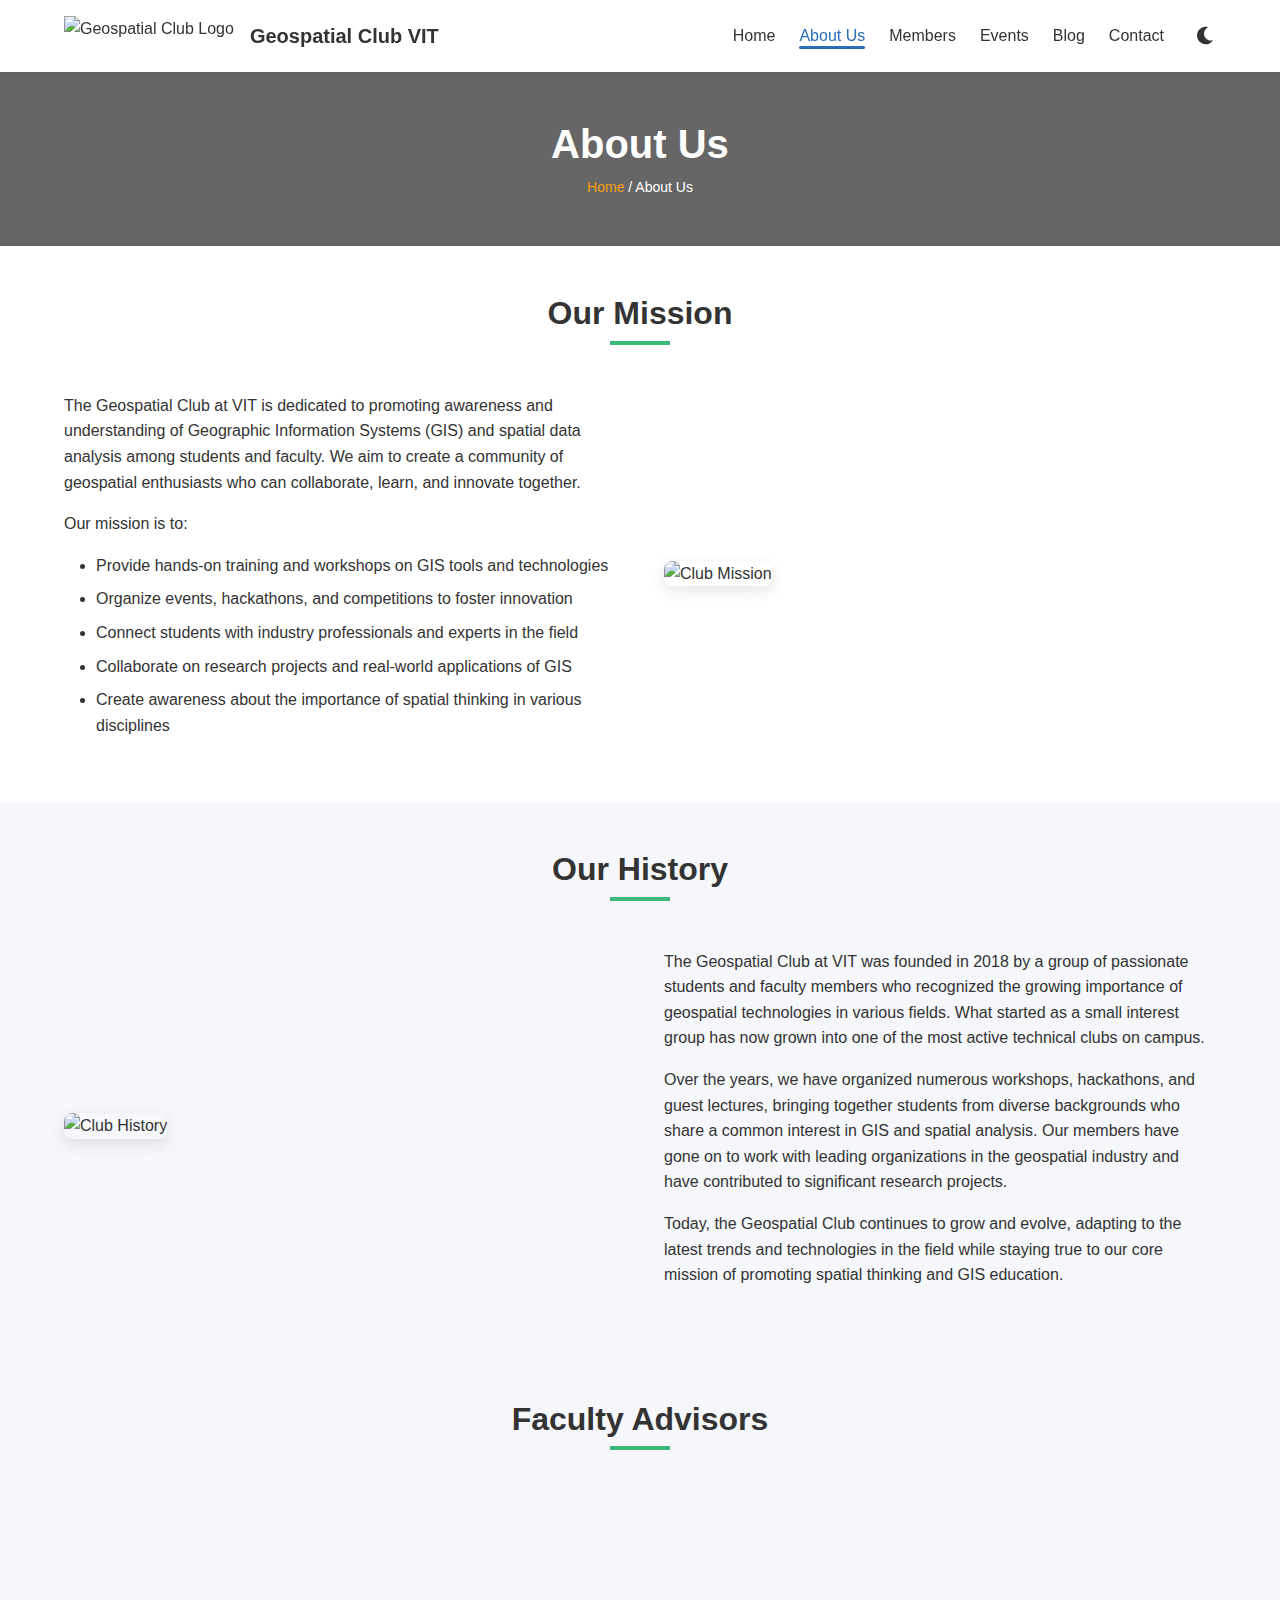
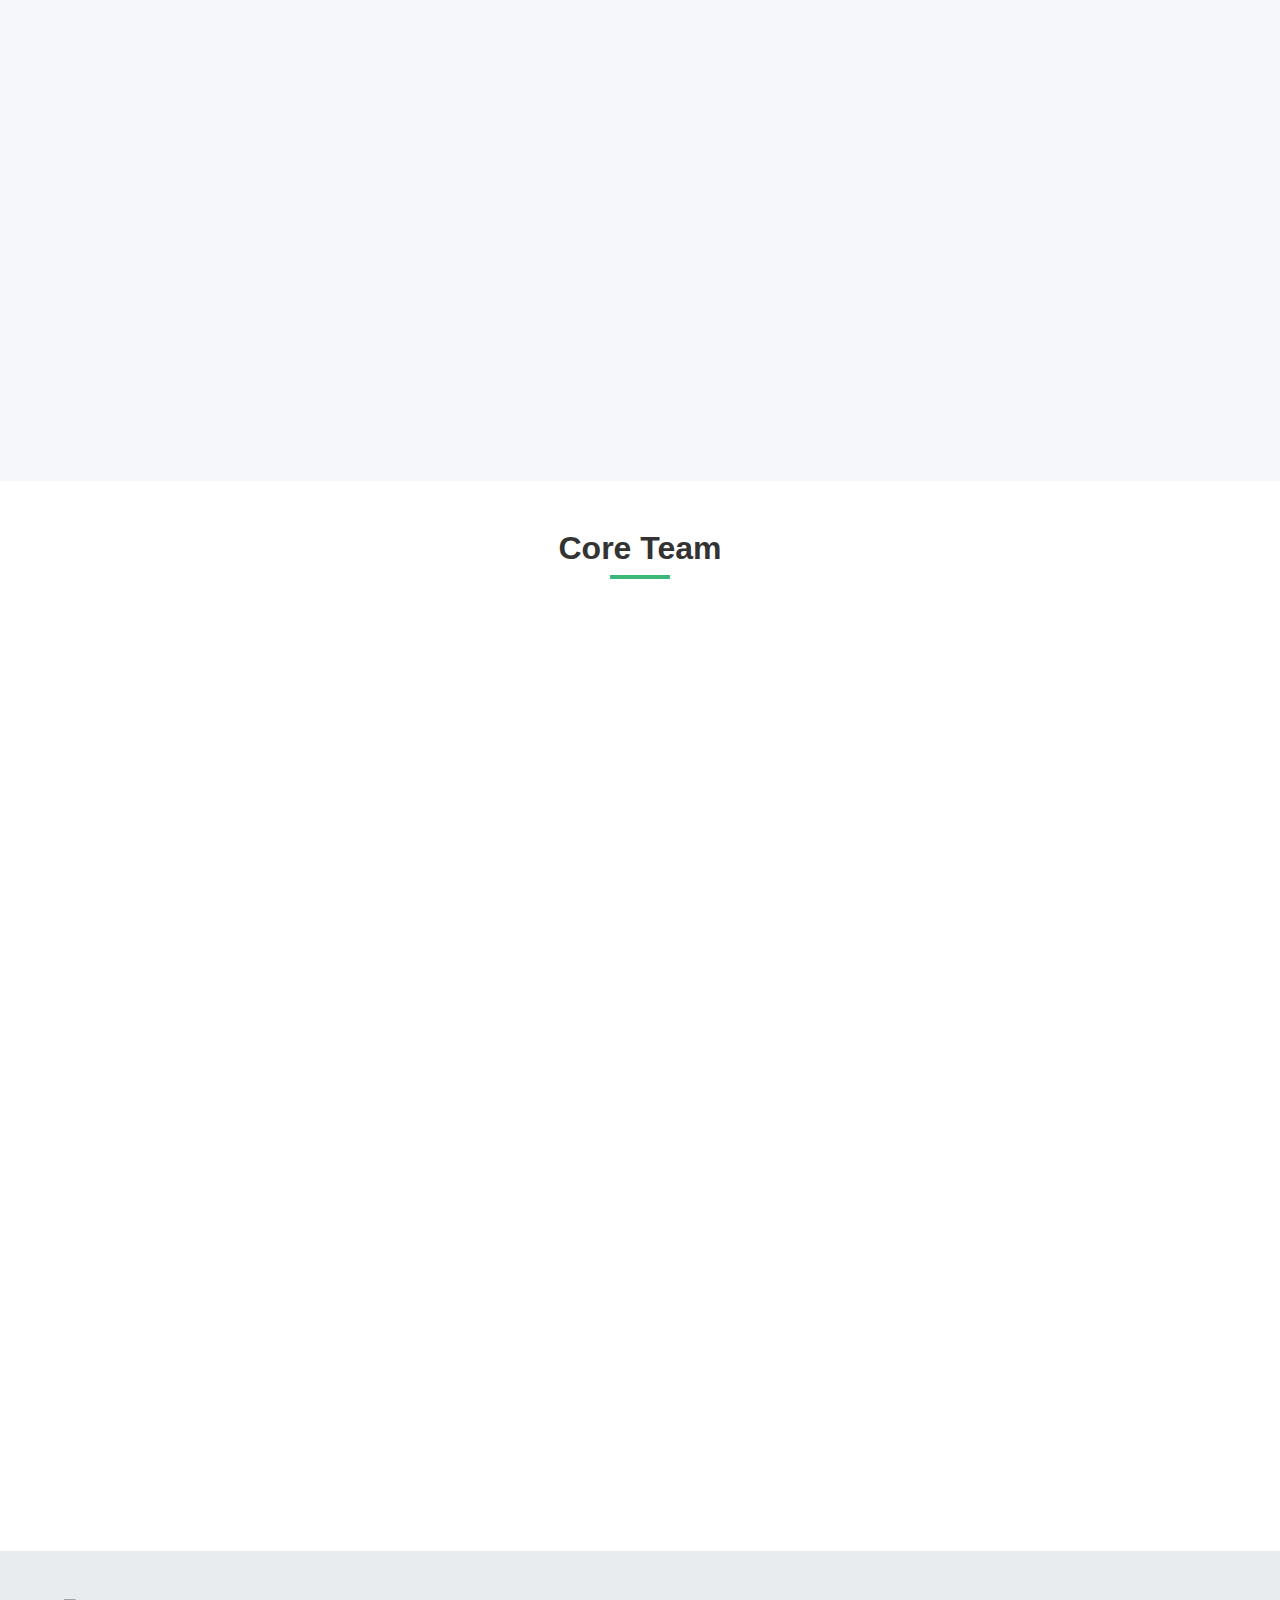
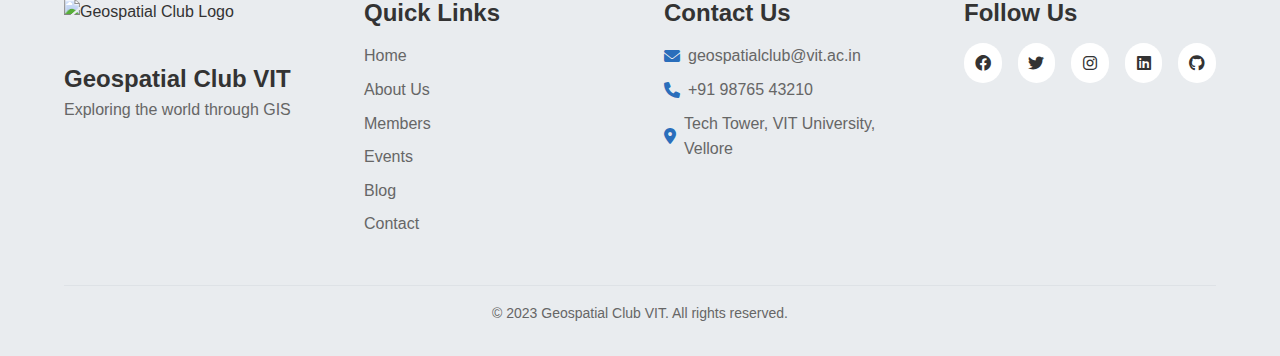
==== about.html @ 53054794 "initial commit" ====
<!DOCTYPE html>
<html lang="en">
<head>
    <meta charset="UTF-8">
    <meta name="viewport" content="width=device-width, initial-scale=1.0">
    <title>Geospatial Club VIT - About Us</title>
    <link rel="stylesheet" href="styles.css">
    <link rel="stylesheet" href="https://cdnjs.cloudflare.com/ajax/libs/font-awesome/6.0.0-beta3/css/all.min.css">
</head>
<body class="light-mode">
    <header>
        <div class="container">
            <div class="logo">
                <img src="images/logo.png" alt="Geospatial Club Logo">
                <h1>Geospatial Club VIT</h1>
            </div>
            <nav>
                <div class="menu-toggle">
                    <i class="fas fa-bars"></i>
                </div>
                <ul class="nav-menu">
                    <li><a href="index.html">Home</a></li>
                    <li><a href="about.html" class="active">About Us</a></li>
                    <li><a href="members.html">Members</a></li>
                    <li><a href="events.html">Events</a></li>
                    <li><a href="blog.html">Blog</a></li>
                    <li><a href="contact.html">Contact</a></li>
                </ul>
                <div class="theme-toggle">
                    <i class="fas fa-moon"></i>
                </div>
            </nav>
        </div>
    </header>

    <section class="page-banner">
        <div class="container">
            <h2>About Us</h2>
            <div class="breadcrumb">
                <a href="index.html">Home</a> / About Us
            </div>
        </div>
    </section>

    <section class="about-mission">
        <div class="container">
            <div class="section-header">
                <h2>Our Mission</h2>
                <div class="underline"></div>
            </div>
            <div class="mission-content">
                <div class="mission-text">
                    <p>The Geospatial Club at VIT is dedicated to promoting awareness and understanding of Geographic Information Systems (GIS) and spatial data analysis among students and faculty. We aim to create a community of geospatial enthusiasts who can collaborate, learn, and innovate together.</p>
                    <p>Our mission is to:</p>
                    <ul>
                        <li>Provide hands-on training and workshops on GIS tools and technologies</li>
                        <li>Organize events, hackathons, and competitions to foster innovation</li>
                        <li>Connect students with industry professionals and experts in the field</li>
                        <li>Collaborate on research projects and real-world applications of GIS</li>
                        <li>Create awareness about the importance of spatial thinking in various disciplines</li>
                    </ul>
                </div>
                <div class="mission-image">
                    <img src="images/mission.jpg" alt="Club Mission">
                </div>
            </div>
        </div>
    </section>

    <section class="about-history">
        <div class="container">
            <div class="section-header">
                <h2>Our History</h2>
                <div class="underline"></div>
            </div>
            <div class="history-content">
                <div class="history-image">
                    <img src="images/history.jpg" alt="Club History">
                </div>
                <div class="history-text">
                    <p>The Geospatial Club at VIT was founded in 2018 by a group of passionate students and faculty members who recognized the growing importance of geospatial technologies in various fields. What started as a small interest group has now grown into one of the most active technical clubs on campus.</p>
                    <p>Over the years, we have organized numerous workshops, hackathons, and guest lectures, bringing together students from diverse backgrounds who share a common interest in GIS and spatial analysis. Our members have gone on to work with leading organizations in the geospatial industry and have contributed to significant research projects.</p>
                    <p>Today, the Geospatial Club continues to grow and evolve, adapting to the latest trends and technologies in the field while staying true to our core mission of promoting spatial thinking and GIS education.</p>
                </div>
            </div>
        </div>
    </section>

    <section class="faculty-advisors">
        <div class="container">
            <div class="section-header">
                <h2>Faculty Advisors</h2>
                <div class="underline"></div>
            </div>
            <div class="advisors-container">
                <div class="advisor-card">
                    <div class="advisor-image">
                        <img src="images/advisor1.jpg" alt="Dr. Rajesh Kumar">
                    </div>
                    <div class="advisor-info">
                        <h3>Dr. Rajesh Kumar</h3>
                        <p class="advisor-role">Faculty Advisor</p>
                        <p class="advisor-dept">Professor, School of Civil Engineering</p>
                        <p>Dr. Kumar specializes in GIS applications in urban planning and has over 15 years of experience in the field. He has published numerous research papers and has been guiding the club since its inception.</p>
                        <div class="advisor-contact">
                            <a href="mailto:rajesh.kumar@vit.ac.in"><i class="fas fa-envelope"></i></a>
                            <a href="#"><i class="fab fa-linkedin"></i></a>
                        </div>
                    </div>
                </div>
                <div class="advisor-card">
                    <div class="advisor-image">
                        <img src="images/advisor2.jpg" alt="Dr. Priya Sharma">
                    </div>
                    <div class="advisor-info">
                        <h3>Dr. Priya Sharma</h3>
                        <p class="advisor-role">Co-Faculty Advisor</p>
                        <p class="advisor-dept">Associate Professor, School of Computer Science</p>
                        <p>Dr. Sharma's research focuses on spatial data mining and machine learning applications in GIS. She brings her expertise in data science to help students explore the intersection of AI and geospatial analysis.</p>
                        <div class="advisor-contact">
                            <a href="mailto:priya.sharma@vit.ac.in"><i class="fas fa-envelope"></i></a>
                            <a href="#"><i class="fab fa-linkedin"></i></a>
                        </div>
                    </div>
                </div>
            </div>
        </div>
    </section>

    <section class="core-team">
        <div class="container">
            <div class="section-header">
                <h2>Core Team</h2>
                <div class="underline"></div>
            </div>
            <div class="team-container">
                <div class="team-card">
                    <div class="team-image">
                        <img src="images/team1.jpg" alt="Aditya Patel">
                    </div>
                    <div class="team-info">
                        <h3>Aditya Patel</h3>
                        <p class="team-role">President</p>
                        <p>Final Year, B.Tech Civil Engineering</p>
                        <div class="team-social">
                            <a href="#"><i class="fab fa-linkedin"></i></a>
                            <a href="#"><i class="fab fa-github"></i></a>
                            <a href="#"><i class="fas fa-envelope"></i></a>
                        </div>
                    </div>
                </div>
                <div class="team-card">
                    <div class="team-image">
                        <img src="images/team2.jpg" alt="Sneha Reddy">
                    </div>
                    <div class="team-info">
                        <h3>Sneha Reddy</h3>
                        <p class="team-role">Vice President</p>
                        <p>Third Year, B.Tech Computer Science</p>
                        <div class="team-social">
                            <a href="#"><i class="fab fa-linkedin"></i></a>
                            <a href="#"><i class="fab fa-github"></i></a>
                            <a href="#"><i class="fas fa-envelope"></i></a>
                        </div>
                    </div>
                </div>
                <div class="team-card">
                    <div class="team-image">
                        <img src="images/team3.jpg" alt="Rahul Sharma">
                    </div>
                    <div class="team-info">
                        <h3>Rahul Sharma</h3>
                        <p class="team-role">Technical Head</p>
                        <p>Final Year, B.Tech Information Technology</p>
                        <div class="team-social">
                            <a href="#"><i class="fab fa-linkedin"></i></a>
                            <a href="#"><i class="fab fa-github"></i></a>
                            <a href="#"><i class="fas fa-envelope"></i></a>
                        </div>
                    </div>
                </div>
                <div class="team-card">
                    <div class="team-image">
                        <img src="images/team4.jpg" alt="Ananya Singh">
                    </div>
                    <div class="team-info">
                        <h3>Ananya Singh</h3>
                        <p class="team-role">Events Coordinator</p>
                        <p>Third Year, B.Tech Electronics</p>
                        <div class="team-social">
                            <a href="#"><i class="fab fa-linkedin"></i></a>
                            <a href="#"><i class="fab fa-github"></i></a>
                            <a href="#"><i class="fas fa-envelope"></i></a>
                        </div>
                    </div>
                </div>
                <div class="team-card">
                    <div class="team-image">
                        <img src="images/team5.jpg" alt="Vikram Joshi">
                    </div>
                    <div class="team-info">
                        <h3>Vikram Joshi</h3>
                        <p class="team-role">Content Lead</p>
                        <p>Second Year, B.Tech Civil Engineering</p>
                        <div class="team-social">
                            <a href="#"><i class="fab fa-linkedin"></i></a>
                            <a href="#"><i class="fab fa-github"></i></a>
                            <a href="#"><i class="fas fa-envelope"></i></a>
                        </div>
                    </div>
                </div>
                <div class="team-card">
                    <div class="team-image">
                        <img src="images/team6.jpg" alt="Meera Patel">
                    </div>
                    <div class="team-info">
                        <h3>Meera Patel</h3>
                        <p class="team-role">Outreach Coordinator</p>
                        <p>Third Year, B.Tech Environmental Engineering</p>
                        <div class="team-social">
                            <a href="#"><i class="fab fa-linkedin"></i></a>
                            <a href="#"><i class="fab fa-github"></i></a>
                            <a href="#"><i class="fas fa-envelope"></i></a>
                        </div>
                    </div>
                </div>
            </div>
        </div>
    </section>

    <footer>
        <div class="container">
            <div class="footer-content">
                <div class="footer-logo">
                    <img src="images/logo.png" alt="Geospatial Club Logo">
                    <h3>Geospatial Club VIT</h3>
                    <p>Exploring the world through GIS</p>
                </div>
                <div class="footer-links">
                    <h3>Quick Links</h3>
                    <ul>
                        <li><a href="index.html">Home</a></li>
                        <li><a href="about.html">About Us</a></li>
                        <li><a href="members.html">Members</a></li>
                        <li><a href="events.html">Events</a></li>
                        <li><a href="blog.html">Blog</a></li>
                        <li><a href="contact.html">Contact</a></li>
                    </ul>
                </div>
                <div class="footer-contact">
                    <h3>Contact Us</h3>
                    <p><i class="fas fa-envelope"></i> geospatialclub@vit.ac.in</p>
                    <p><i class="fas fa-phone"></i> +91 98765 43210</p>
                    <p><i class="fas fa-map-marker-alt"></i> Tech Tower, VIT University, Vellore</p>
                </div>
                <div class="footer-social">
                    <h3>Follow Us</h3>
                    <div class="social-icons">
                        <a href="#"><i class="fab fa-facebook"></i></a>
                        <a href="#"><i class="fab fa-twitter"></i></a>
                        <a href="#"><i class="fab fa-instagram"></i></a>
                        <a href="#"><i class="fab fa-linkedin"></i></a>
                        <a href="#"><i class="fab fa-github"></i></a>
                    </div>
                </div>
            </div>
            <div class="footer-bottom">
                <p>&copy; 2023 Geospatial Club VIT. All rights reserved.</p>
            </div>
        </div>
    </footer>

    <script src="script.js"></script>
</body>
</html>
---- styles.css ----
/* ===== GENERAL STYLES ===== */
:root {
    /* Light Mode Colors */
    --primary-color: #2a6ebb;
    --secondary-color: #3cb878;
    --accent-color: #f39c12;
    --text-color: #333333;
    --text-light: #666666;
    --bg-color: #ffffff;
    --bg-light: #f5f7fa;
    --bg-dark: #e9ecef;
    --border-color: #dee2e6;
    --shadow-color: rgba(0, 0, 0, 0.1);
    
    /* Font Sizes */
    --font-xs: 0.75rem;
    --font-sm: 0.875rem;
    --font-md: 1rem;
    --font-lg: 1.25rem;
    --font-xl: 1.5rem;
    --font-2xl: 2rem;
    --font-3xl: 2.5rem;
    
    /* Spacing */
    --space-xs: 0.25rem;
    --space-sm: 0.5rem;
    --space-md: 1rem;
    --space-lg: 1.5rem;
    --space-xl: 2rem;
    --space-2xl: 3rem;
    
    /* Border Radius */
    --radius-sm: 0.25rem;
    --radius-md: 0.5rem;
    --radius-lg: 1rem;
    --radius-full: 9999px;
    
    /* Transitions */
    --transition-fast: 0.2s ease;
    --transition-normal: 0.3s ease;
    --transition-slow: 0.5s ease;
}

.dark-mode {
    --primary-color: #4a8eda;
    --secondary-color: #4dd48a;
    --accent-color: #f7b731;
    --text-color: #e1e1e1;
    --text-light: #b0b0b0;
    --bg-color: #121212;
    --bg-light: #1e1e1e;
    --bg-dark: #2d2d2d;
    --border-color: #3d3d3d;
    --shadow-color: rgba(0, 0, 0, 0.3);
}

* {
    margin: 0;
    padding: 0;
    box-sizing: border-box;
}

html {
    scroll-behavior: smooth;
}

body {
    font-family: 'Segoe UI', Tahoma, Geneva, Verdana, sans-serif;
    font-size: var(--font-md);
    line-height: 1.6;
    color: var(--text-color);
    background-color: var(--bg-color);
    transition: background-color var(--transition-normal), color var(--transition-normal);
}

.container {
    width: 100%;
    max-width: 1200px;
    margin: 0 auto;
    padding: 0 var(--space-lg);
}

h1, h2, h3, h4, h5, h6 {
    font-weight: 700;
    line-height: 1.2;
    margin-bottom: var(--space-md);
}

h1 {
    font-size: var(--font-3xl);
}

h2 {
    font-size: var(--font-2xl);
}

h3 {
    font-size: var(--font-xl);
}

p {
    margin-bottom: var(--space-md);
}

a {
    color: var(--primary-color);
    text-decoration: none;
    transition: color var(--transition-fast);
}

a:hover {
    color: var(--secondary-color);
}

ul {
    list-style: none;
}

img {
    max-width: 100%;
    height: auto;
}

.section-header {
    text-align: center;
    margin-bottom: var(--space-2xl);
}

.section-header h2 {
    margin-bottom: var(--space-sm);
}

.underline {
    height: 4px;
    width: 60px;
    background-color: var(--secondary-color);
    margin: 0 auto;
}

.btn {
    display: inline-block;
    padding: var(--space-sm) var(--space-lg);
    background-color: var(--primary-color);
    color: white;
    border-radius: var(--radius-md);
    font-weight: 600;
    text-align: center;
    transition: background-color var(--transition-fast), transform var(--transition-fast);
    border: none;
    cursor: pointer;
}

.btn:hover {
    background-color: var(--secondary-color);
    color: white;
    transform: translateY(-2px);
}

.btn-small {
    padding: var(--space-xs) var(--space-md);
    font-size: var(--font-sm);
}

.btn-outline {
    background-color: transparent;
    border: 2px solid var(--primary-color);
    color: var(--primary-color);
    padding: calc(var(--space-xs) - 2px) calc(var(--space-md) - 2px);
    font-size: var(--font-sm);
}

.btn-outline:hover {
    background-color: var(--primary-color);
    color: white;
}

/* ===== HEADER ===== */
header {
    background-color: var(--bg-color);
    box-shadow: 0 2px 10px var(--shadow-color);
    position: sticky;
    top: 0;
    z-index: 100;
    transition: background-color var(--transition-normal);
}

header .container {
    display: flex;
    justify-content: space-between;
    align-items: center;
    padding: var(--space-md) var(--space-lg);
}

.logo {
    display: flex;
    align-items: center;
}

.logo img {
    height: 40px;
    margin-right: var(--space-md);
}

.logo h1 {
    font-size: var(--font-lg);
    margin-bottom: 0;
}

nav {
    display: flex;
    align-items: center;
}

.nav-menu {
    display: flex;
}

.nav-menu li {
    margin-left: var(--space-lg);
}

.nav-menu a {
    color: var(--text-color);
    font-weight: 500;
    position: relative;
}

.nav-menu a:hover {
    color: var(--primary-color);
}

.nav-menu a.active {
    color: var(--primary-color);
}

.nav-menu a.active::after {
    content: '';
    position: absolute;
    bottom: -5px;
    left: 0;
    width: 100%;
    height: 3px;
    background-color: var(--primary-color);
    border-radius: var(--radius-full);
}

.theme-toggle {
    margin-left: var(--space-xl);
    cursor: pointer;
    font-size: var(--font-lg);
    color: var(--text-color);
    transition: color var(--transition-fast);
}

.theme-toggle:hover {
    color: var(--primary-color);
}

.menu-toggle {
    display: none;
    font-size: var(--font-xl);
    cursor: pointer;
    color: var(--text-color);
}

/* ===== HERO SECTION ===== */
.hero {
    background-image: linear-gradient(rgba(0, 0, 0, 0.6), rgba(0, 0, 0, 0.6)), url('images/hero-bg.jpg');
    background-size: cover;
    background-position: center;
    color: white;
    padding: var(--space-2xl) 0;
    text-align: center;
}

.hero-content {
    max-width: 800px;
    margin: 0 auto;
    padding: var(--space-2xl) 0;
}

.hero h2 {
    font-size: var(--font-3xl);
    margin-bottom: var(--space-lg);
}

.hero p {
    font-size: var(--font-lg);
    margin-bottom: var(--space-xl);
}

/* ===== PAGE BANNER ===== */
.page-banner {
    background-image: linear-gradient(rgba(0, 0, 0, 0.6), rgba(0, 0, 0, 0.6)), url('images/banner-bg.jpg');
    background-size: cover;
    background-position: center;
    color: white;
    padding: var(--space-2xl) 0;
    text-align: center;
}

.page-banner h2 {
    font-size: var(--font-3xl);
    margin-bottom: var(--space-sm);
}

.breadcrumb {
    font-size: var(--font-sm);
}

.breadcrumb a {
    color: var(--accent-color);
}

/* ===== INTRO SECTION ===== */
.intro {
    padding: var(--space-2xl) 0;
    background-color: var(--bg-light);
}

.intro-content {
    display: flex;
    align-items: center;
    gap: var(--space-2xl);
}

.intro-text {
    flex: 1;
}

.intro-image {
    flex: 1;
}

.intro-image img {
    border-radius: var(--radius-md);
    box-shadow: 0 5px 15px var(--shadow-color);
}

/* ===== QUICK LINKS ===== */
.quick-links {
    padding: var(--space-2xl) 0;
}

.links-container {
    display: grid;
    grid-template-columns: repeat(auto-fit, minmax(250px, 1fr));
    gap: var(--space-lg);
}

.link-card {
    background-color: var(--bg-light);
    border-radius: var(--radius-md);
    padding: var(--space-lg);
    text-align: center;
    box-shadow: 0 5px 15px var(--shadow-color);
    transition: transform var(--transition-normal);
}

.link-card:hover {
    transform: translateY(-10px);
}

.link-card i {
    font-size: 2.5rem;
    color: var(--primary-color);
    margin-bottom: var(--space-md);
}

.link-card h3 {
    margin-bottom: var(--space-sm);
}

.link-card p {
    margin-bottom: var(--space-lg);
    color: var(--text-light);
}

/* ===== CAMPUS MAP ===== */
.campus-map {
    padding: var(--space-2xl) 0;
    background-color: var(--bg-light);
}

#map {
    height: 400px;
    border-radius: var(--radius-md);
    box-shadow: 0 5px 15px var(--shadow-color);
}

/* ===== UPCOMING EVENTS ===== */
.upcoming-events {
    padding: var(--space-2xl) 0;
}

.events-preview {
    display: flex;
    flex-direction: column;
    gap: var(--space-lg);
}

.event-card {
    display: flex;
    background-color: var(--bg-light);
    border-radius: var(--radius-md);
    overflow: hidden;
    box-shadow: 0 5px 15px var(--shadow-color);
}

.event-date {
    display: flex;
    flex-direction: column;
    justify-content: center;
    align-items: center;
    background-color: var(--primary-color);
    color: white;
    padding: var(--space-md);
    min-width: 100px;
    text-align: center;
}

.event-date .day {
    font-size: var(--font-2xl);
    font-weight: 700;
    line-height: 1;
}

.event-date .month {
    font-size: var(--font-md);
    text-transform: uppercase;
}

.event-details {
    padding: var(--space-lg);
    flex: 1;
}

.event-details h3 {
    margin-bottom: var(--space-sm);
}

.event-location, .event-time {
    color: var(--text-light);
    margin-bottom: var(--space-sm);
    display: flex;
    align-items: center;
}

.event-location i, .event-time i {
    margin-right: var(--space-sm);
    color: var(--primary-color);
}

.event-actions {
    display: flex;
    gap: var(--space-md);
    margin-top: var(--space-md);
}

.view-all {
    text-align: center;
    margin-top: var(--space-xl);
}

/* ===== LATEST BLOGS ===== */
.latest-blogs {
    padding: var(--space-2xl) 0;
    background-color: var(--bg-light);
}

.blog-preview {
    display: grid;
    grid-template-columns: repeat(auto-fit, minmax(300px, 1fr));
    gap: var(--space-lg);
}

.blog-card {
    background-color: var(--bg-color);
    border-radius: var(--radius-md);
    overflow: hidden;
    box-shadow: 0 5px 15px var(--shadow-color);
    transition: transform var(--transition-normal);
}

.blog-card:hover {
    transform: translateY(-10px);
}

.blog-image {
    height: 200px;
    overflow: hidden;
}

.blog-image img {
    width: 100%;
    height: 100%;
    object-fit: cover;
    transition: transform var(--transition-normal);
}

.blog-card:hover .blog-image img {
    transform: scale(1.1);
}

.blog-content {
    padding: var(--space-lg);
}

.blog-meta {
    color: var(--text-light);
    font-size: var(--font-sm);
    margin-bottom: var(--space-sm);
}

.blog-excerpt {
    margin-bottom: var(--space-lg);
    color: var(--text-light);
}

/* ===== ABOUT MISSION & HISTORY ===== */
.about-mission, .about-history {
    padding: var(--space-2xl) 0;
}

.about-history {
    background-color: var(--bg-light);
}

.mission-content, .history-content {
    display: flex;
    align-items: center;
    gap: var(--space-2xl);
}

.mission-text, .history-text {
    flex: 1;
}

.mission-image, .history-image {
    flex: 1;
}

.mission-image img, .history-image img {
    border-radius: var(--radius-md);
    box-shadow: 0 5px 15px var(--shadow-color);
}

.mission-text ul {
    list-style: disc;
    padding-left: var(--space-xl);
    margin-bottom: var(--space-md);
}

.mission-text li {
    margin-bottom: var(--space-sm);
}

/* ===== FACULTY ADVISORS ===== */
.faculty-advisors {
    padding: var(--space-2xl) 0;
    background-color: var(--bg-light);
}

.advisors-container {
    display: grid;
    grid-template-columns: repeat(auto-fit, minmax(300px, 1fr));
    gap: var(--space-xl);
}

.advisor-card {
    background-color: var(--bg-color);
    border-radius: var(--radius-md);
    overflow: hidden;
    box-shadow: 0 5px 15px var(--shadow-color);
}

.advisor-image {
    height: 250px;
    overflow: hidden;
}

.advisor-image img {
    width: 100%;
    height: 100%;
    object-fit: cover;
}

.advisor-info {
    padding: var(--space-lg);
}

.advisor-role, .advisor-dept {
    color: var(--text-light);
    margin-bottom: var(--space-sm);
}

.advisor-role {
    color: var(--primary-color);
    font-weight: 600;
}

.advisor-contact {
    display: flex;
    gap: var(--space-md);
    margin-top: var(--space-md);
}

.advisor-contact a {
    color: var(--text-light);
    font-size: var(--font-lg);
}

.advisor-contact a:hover {
    color: var(--primary-color);
}

/* ===== CORE TEAM ===== */
.core-team {
    padding: var(--space-2xl) 0;
}

.team-container {
    display: grid;
    grid-template-columns: repeat(auto-fit, minmax(250px, 1fr));
    gap: var(--space-lg);
}

.team-card {
    background-color: var(--bg-light);
    border-radius: var(--radius-md);
    overflow: hidden;
    box-shadow: 0 5px 15px var(--shadow-color);
    transition: transform var(--transition-normal);
}

.team-card:hover {
    transform: translateY(-10px);
}

.team-image {
    height: 200px;
    overflow: hidden;
}

.team-image img {
    width: 100%;
    height: 100%;
    object-fit: cover;
}

.team-info {
    padding: var(--space-lg);
    text-align: center;
}

.team-role {
    color: var(--primary-color);
    font-weight: 600;
    margin-bottom: var(--space-sm);
}

.team-social {
    display: flex;
    justify-content: center;
    gap: var(--space-md);
    margin-top: var(--space-md);
}

.team-social a {
    color: var(--text-light);
    font-size: var(--font-lg);
}

.team-social a:hover {
    color: var(--primary-color);
}

/* ===== MEMBERS SECTION ===== */
.members-section {
    padding: var(--space-2xl) 0;
}

.members-filter {
    display: flex;
    justify-content: space-between;
    align-items: center;
    margin-bottom: var(--space-xl);
    flex-wrap: wrap;
    gap: var(--space-md);
}

.search-box {
    position: relative;
    flex: 1;
    max-width: 400px;
}

.search-box input {
    width: 100%;
    padding: var(--space-sm) var(--space-lg);
    padding-right: 40px;
    border: 1px solid var(--border-color);
    border-radius: var(--radius-full);
    font-size: var(--font-md);
    background-color: var(--bg-color);
    color: var(--text-color);
}

.search-box i {
    position: absolute;
    right: var(--space-lg);
    top: 50%;
    transform: translateY(-50%);
    color: var(--text-light);
}

.filter-options {
    display: flex;
    align-items: center;
    gap: var(--space-md);
}

.filter-options label {
    font-weight: 500;
}

.filter-options select {
    padding: var(--space-sm) var(--space-md);
    border: 1px solid var(--border-color);
    border-radius: var(--radius-md);
    background-color: var(--bg-color);
    color: var(--text-color);
}

.members-container {
    display: grid;
    grid-template-columns: repeat(auto-fill, minmax(280px, 1fr));
    gap: var(--space-lg);
}

.member-card {
    background-color: var(--bg-light);
    border-radius: var(--radius-md);
    overflow: hidden;
    box-shadow: 0 5px 15px var(--shadow-color);
    transition: transform var(--transition-normal);
}

.member-card:hover {
    transform: translateY(-10px);
}

.member-image {
    height: 200px;
    overflow: hidden;
}

.member-image img {
    width: 100%;
    height: 100%;
    object-fit: cover;
}

.member-info {
    padding: var(--space-lg);
}

.member-role {
    color: var(--primary-color);
    font-weight: 600;
    margin-bottom: var(--space-xs);
}

.member-dept {
    color: var(--text-light);
    font-size: var(--font-sm);
    margin-bottom: var(--space-sm);
}

.member-interests {
    font-size: var(--font-sm);
    margin-bottom: var(--space-md);
}

.member-social {
    display: flex;
    gap: var(--space-md);
}

.member-social a {
    color: var(--text-light);
    font-size: var(--font-lg);
}

.member-social a:hover {
    color: var(--primary-color);
}

.no-results {
    text-align: center;
    padding: var(--space-2xl);
    color: var(--text-light);
}

/* ===== EVENTS TABS ===== */
.events-tabs {
    padding: var(--space-2xl) 0;
}

.tabs {
    display: flex;
    justify-content: center;
    margin-bottom: var(--space-xl);
    border-bottom: 1px solid var(--border-color);
}

.tab-btn {
    padding: var(--space-md) var(--space-xl);
    background: none;
    border: none;
    font-size: var(--font-md);
    font-weight: 600;
    color: var(--text-light);
    cursor: pointer;
    position: relative;
    transition: color var(--transition-fast);
}

.tab-btn:hover {
    color: var(--primary-color);
}

.tab-btn.active {
    color: var(--primary-color);
}

.tab-btn.active::after {
    content: '';
    position: absolute;
    bottom: -1px;
    left: 0;
    width: 100%;
    height: 3px;
    background-color: var(--primary-color);
}

.tab-content {
    display: none;
}

.tab-content.active {
    display: block;
}

.events-list {
    display: flex;
    flex-direction: column;
    gap: var(--space-lg);
}

.event-item {
    display: flex;
    background-color: var(--bg-color);
    border-radius: var(--radius-md);
    overflow: hidden;
    box-shadow: 0 5px 15px var(--shadow-color);
}

.event-meta {
    display: flex;
    flex-wrap: wrap;
    gap: var(--space-lg);
    margin-bottom: var(--space-md);
}

.event-description {
    color: var(--text-light);
    margin-bottom: var(--space-md);
}

/* ===== PAST EVENTS GALLERY ===== */
.past-events-gallery {
    margin-top: var(--space-xl);
}

.gallery-filters {
    display: flex;
    justify-content: center;
    flex-wrap: wrap;
    gap: var(--space-md);
    margin-bottom: var(--space-xl);
}

.filter-btn {
    padding: var(--space-xs) var(--space-md);
    background-color: var(--bg-color);
    border: 1px solid var(--border-color);
    border-radius: var(--radius-full);
    font-size: var(--font-sm);
    color: var(--text-color);
    cursor: pointer;
    transition: all var(--transition-fast);
}

.filter-btn:hover, .filter-btn.active {
    background-color: var(--primary-color);
    color: white;
    border-color: var(--primary-color);
}

.gallery-grid {
    display: grid;
    grid-template-columns: repeat(auto-fill, minmax(250px, 1fr));
    gap: var(--space-md);
}

.gallery-item {
    position: relative;
    border-radius: var(--radius-md);
    overflow: hidden;
    height: 200px;
    box-shadow: 0 5px 15px var(--shadow-color);
}

.gallery-item img {
    width: 100%;
    height: 100%;
    object-fit: cover;
    transition: transform var(--transition-normal);
}

.gallery-item:hover img {
    transform: scale(1.1);
}

.gallery-overlay {
    position: absolute;
    top: 0;
    left: 0;
    width: 100%;
    height: 100%;
    background-color: rgba(0, 0, 0, 0.7);
    display: flex;
    flex-direction: column;
    justify-content: center;
    align-items: center;
    padding: var(--space-md);
    opacity: 0;
    transition: opacity var(--transition-normal);
    color: white;
    text-align: center;
}

.gallery-item:hover .gallery-overlay {
    opacity: 1;
}

.gallery-overlay h3 {
    margin-bottom: var(--space-xs);
}

.gallery-overlay p {
    margin-bottom: var(--space-md);
    font-size: var(--font-sm);
}

/* ===== EVENT MODAL ===== */
.event-modal {
    display: none;
    position: fixed;
    top: 0;
    left: 0;
    width: 100%;
    height: 100%;
    background-color: rgba(0, 0, 0, 0.8);
    z-index: 1000;
    overflow-y: auto;
}

.modal-content {
    background-color: var(--bg-color);
    margin: 5% auto;
    width: 90%;
    max-width: 1000px;
    border-radius: var(--radius-md);
    overflow: hidden;
    position: relative;
}

.close-modal {
    position: absolute;
    top: var(--space-md);
    right: var(--space-md);
    font-size: var(--font-2xl);
    color: var(--text-light);
    cursor: pointer;
    z-index: 10;
}

.modal-body {
    display: flex;
    flex-direction: column;
}

.modal-image {
    height: 300px;
    overflow: hidden;
}

.modal-image img {
    width: 100%;
    height: 100%;
    object-fit: cover;
}

.modal-details {
    padding: var(--space-xl);
}

.modal-date, .modal-location {
    color: var(--text-light);
    margin-bottom: var(--space-md);
    display: flex;
    align-items: center;
}

.modal-date i, .modal-location i {
    margin-right: var(--space-sm);
    color: var(--primary-color);
}

.modal-description {
    margin-bottom: var(--space-xl);
}

.modal-gallery {
    display: grid;
    grid-template-columns: repeat(auto-fill, minmax(150px, 1fr));
    gap: var(--space-md);
}

.modal-gallery img {
    width: 100%;
    height: 100px;
    object-fit: cover;
    border-radius: var(--radius-sm);
    cursor: pointer;
    transition: transform var(--transition-fast);
}

.modal-gallery img:hover {
    transform: scale(1.05);
}

/* ===== BLOG PAGE ===== */
.blog-section {
    padding: var(--space-2xl) 0;
}

.blog-filters {
    display: flex;
    justify-content: space-between;
    align-items: center;
    margin-bottom: var(--space-xl);
    flex-wrap: wrap;
    gap: var(--space-md);
}

.blog-search {
    position: relative;
    flex: 1;
    max-width: 400px;
}

.blog-search input {
    width: 100%;
    padding: var(--space-sm) var(--space-lg);
    padding-right: 40px;
    border: 1px solid var(--border-color);
    border-radius: var(--radius-full);
    font-size: var(--font-md);
    background-color: var(--bg-color);
    color: var(--text-color);
}

.blog-search i {
    position: absolute;
    right: var(--space-lg);
    top: 50%;
    transform: translateY(-50%);
    color: var(--text-light);
}

.blog-filter-options {
    display: flex;
    align-items: center;
    gap: var(--space-md);
}

.blog-filter-options label {
    font-weight: 500;
}

.blog-filter-options select {
    padding: var(--space-sm) var(--space-md);
    border: 1px solid var(--border-color);
    border-radius: var(--radius-md);
    background-color: var(--bg-color);
    color: var(--text-color);
}

.blog-grid {
    display: grid;
    grid-template-columns: repeat(auto-fill, minmax(300px, 1fr));
    gap: var(--space-lg);
}

.blog-pagination {
    display: flex;
    justify-content: center;
    margin-top: var(--space-2xl);
}

.pagination-btn {
    width: 40px;
    height: 40px;
    display: flex;
    justify-content: center;
    align-items: center;
    background-color: var(--bg-light);
    border: 1px solid var(--border-color);
    border-radius: var(--radius-md);
    margin: 0 var(--space-xs);
    color: var(--text-color);
    font-weight: 500;
    transition: all var(--transition-fast);
}

.pagination-btn:hover, .pagination-btn.active {
    background-color: var(--primary-color);
    color: white;
    border-color: var(--primary-color);
}

.pagination-btn.prev, .pagination-btn.next {
    width: auto;
    padding: 0 var(--space-md);
}

/* ===== CONTACT PAGE ===== */
.contact-section {
    padding: var(--space-2xl) 0;
}

.contact-container {
    display: grid;
    grid-template-columns: repeat(auto-fit, minmax(300px, 1fr));
    gap: var(--space-2xl);
}

.contact-info {
    display: flex;
    flex-direction: column;
    gap: var(--space-lg);
}

.contact-item {
    display: flex;
    align-items: flex-start;
    gap: var(--space-md);
}

.contact-icon {
    width: 40px;
    height: 40px;
    background-color: var(--primary-color);
    color: white;
    border-radius: var(--radius-full);
    display: flex;
    justify-content: center;
    align-items: center;
    font-size: var(--font-lg);
}

.contact-text h3 {
    margin-bottom: var(--space-xs);
}

.contact-text p {
    color: var(--text-light);
}

.contact-form {
    background-color: var(--bg-light);
    padding: var(--space-xl);
    border-radius: var(--radius-md);
    box-shadow: 0 5px 15px var(--shadow-color);
}

.form-group {
    margin-bottom: var(--space-md);
}

.form-group label {
    display: block;
    margin-bottom: var(--space-xs);
    font-weight: 500;
}

.form-control {
    width: 100%;
    padding: var(--space-md);
    border: 1px solid var(--border-color);
    border-radius: var(--radius-md);
    background-color: var(--bg-color);
    color: var(--text-color);
    font-size: var(--font-md);
}

textarea.form-control {
    min-height: 150px;
    resize: vertical;
}

.form-submit {
    text-align: right;
}

/* ===== FOOTER ===== */
footer {
    background-color: var(--bg-dark);
    padding-top: var(--space-2xl);
    color: var(--text-color);
}

.footer-content {
    display: grid;
    grid-template-columns: repeat(auto-fit, minmax(200px, 1fr));
    gap: var(--space-2xl);
    padding-bottom: var(--space-2xl);
}

.footer-logo {
    display: flex;
    flex-direction: column;
    align-items: flex-start;
}

.footer-logo img {
    height: 50px;
    margin-bottom: var(--space-md);
}

.footer-logo h3 {
    margin-bottom: var(--space-xs);
}

.footer-logo p {
    color: var(--text-light);
}

.footer-links h3, .footer-contact h3, .footer-social h3 {
    margin-bottom: var(--space-md);
}

.footer-links ul {
    display: flex;
    flex-direction: column;
    gap: var(--space-sm);
}

.footer-links a {
    color: var(--text-light);
}

.footer-links a:hover {
    color: var(--primary-color);
}

.footer-contact p {
    display: flex;
    align-items: center;
    margin-bottom: var(--space-sm);
    color: var(--text-light);
}

.footer-contact i {
    margin-right: var(--space-sm);
    color: var(--primary-color);
}

.social-icons {
    display: flex;
    gap: var(--space-md);
}

.social-icons a {
    width: 40px;
    height: 40px;
    background-color: var(--bg-color);
    color: var(--text-color);
    border-radius: var(--radius-full);
    display: flex;
    justify-content: center;
    align-items: center;
    transition: all var(--transition-fast);
}

.social-icons a:hover {
    background-color: var(--primary-color);
    color: white;
}

.footer-bottom {
    border-top: 1px solid var(--border-color);
    padding: var(--space-md) 0;
    text-align: center;
    color: var(--text-light);
    font-size: var(--font-sm);
}

/* ===== RESPONSIVE STYLES ===== */
@media (max-width: 992px) {
    .mission-content, .history-content {
        flex-direction: column;
    }
    
    .history-content {
        flex-direction: column-reverse;
    }
    
    .mission-image, .history-image {
        margin-bottom: var(--space-xl);
    }
}

@media (max-width: 768px) {
    .menu-toggle {
        display: block;
    }
    
    .nav-menu {
        position: absolute;
        top: 100%;
        left: 0;
        width: 100%;
        background-color: var(--bg-color);
        flex-direction: column;
        align-items: center;
        padding: var(--space-md) 0;
        box-shadow: 0 5px 10px var(--shadow-color);
        transform: translateY(-150%);
        transition: transform var(--transition-normal);
        z-index: 99;
    }
    
    .nav-menu.active {
        transform: translateY(0);
    }
    
    .nav-menu li {
        margin: var(--space-sm) 0;
    }
    
    .event-item {
        flex-direction: column;
    }
    
    .event-date {
        flex-direction: row;
        justify-content: center;
        padding: var(--space-sm);
    }
    
    .event-date .day, .event-date .month {
        margin: 0 var(--space-xs);
    }
    
    .modal-body {
        flex-direction: column;
    }
    
    .members-filter, .blog-filters {
        flex-direction: column;
        align-items: flex-start;
    }
    
    .search-box, .blog-search {
        width: 100%;
        max-width: none;
    }
}

@media (max-width: 576px) {
    :root {
        --font-3xl: 2rem;
        --font-2xl: 1.75rem;
        --font-xl: 1.25rem;
    }
    
    .container {
        padding: 0 var(--space-md);
    }
    
    .logo img {
        height: 30px;
    }
    
    .logo h1 {
        font-size: var(--font-md);
    }
    
    .hero-content {
        padding: var(--space-lg) 0;
    }
    
    .event-actions, .filter-options {
        flex-direction: column;
        align-items: flex-start;
        gap: var(--space-sm);
    }
    
    .btn, .btn-small, .btn-outline {
        width: 100%;
        text-align: center;
    }
    
    .gallery-filters {
        flex-direction: column;
        align-items: center;
    }
    
    .filter-btn {
        width: 100%;
    }
}
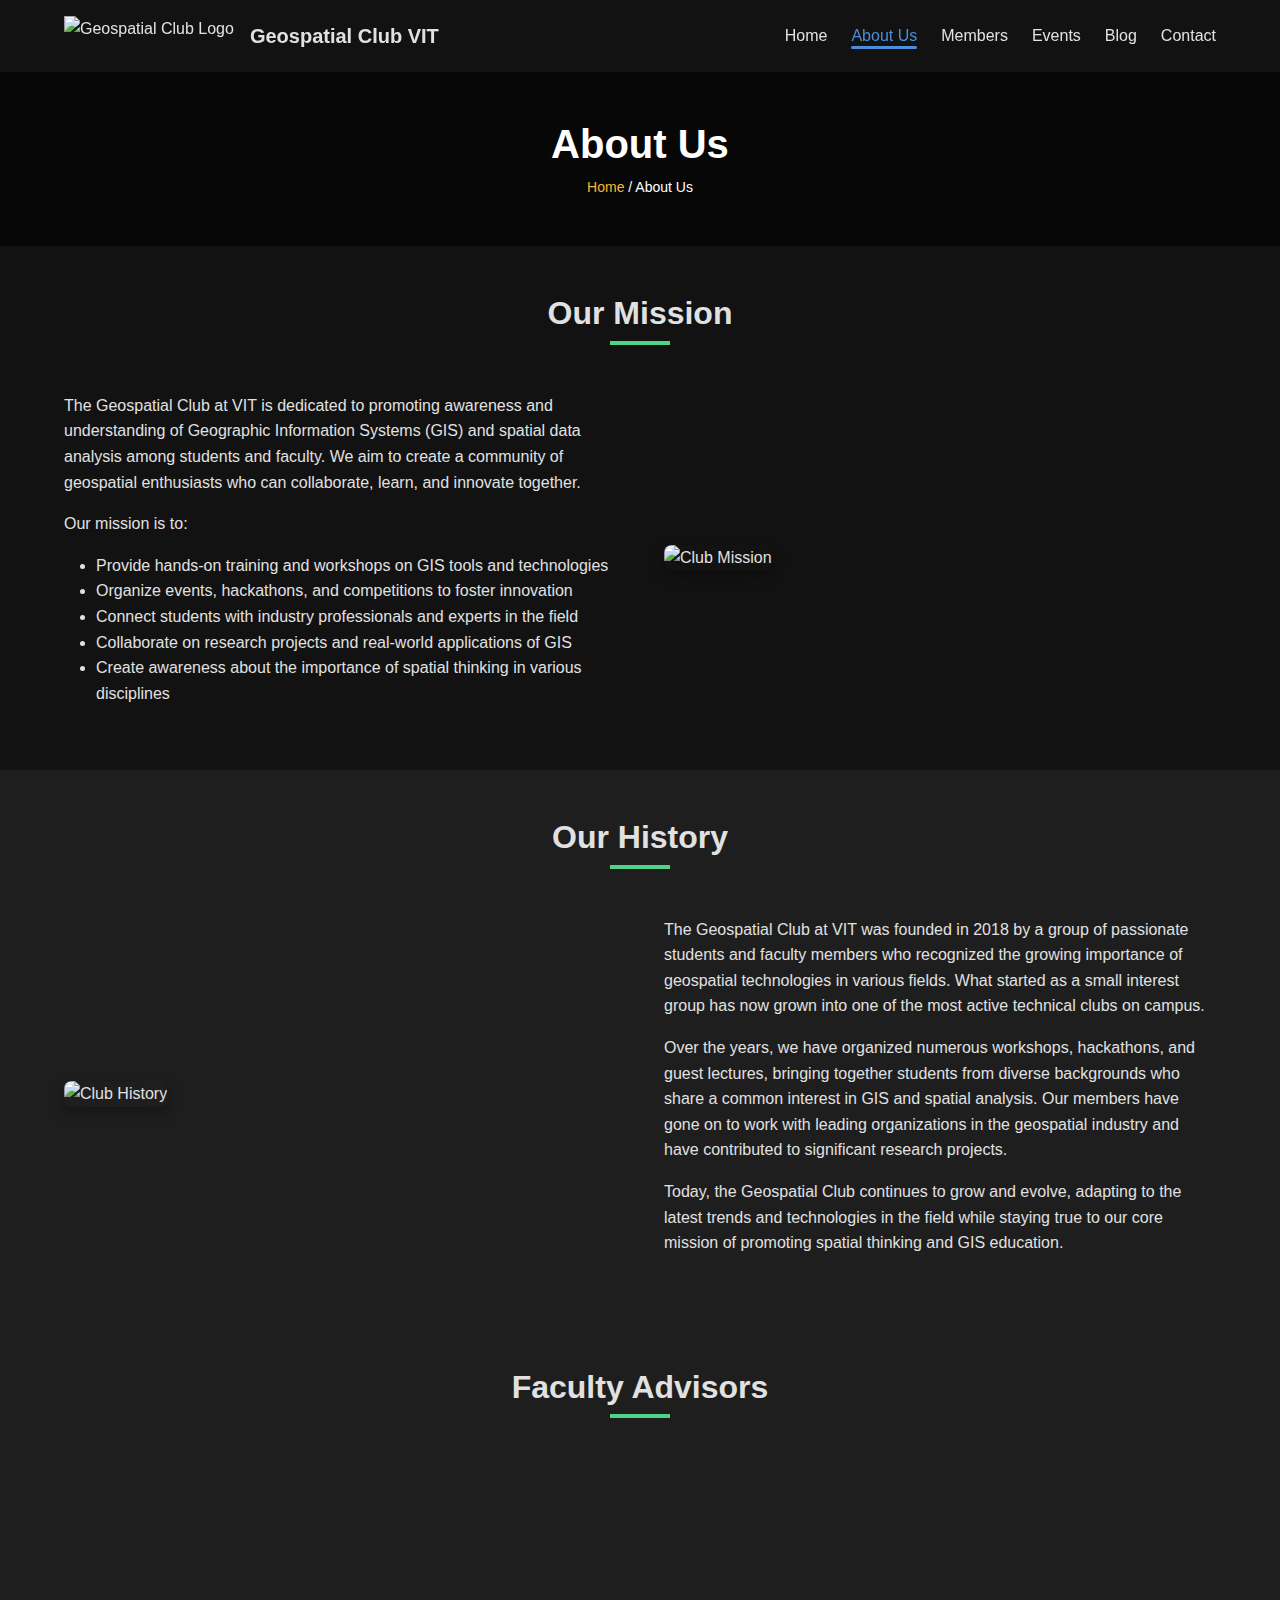
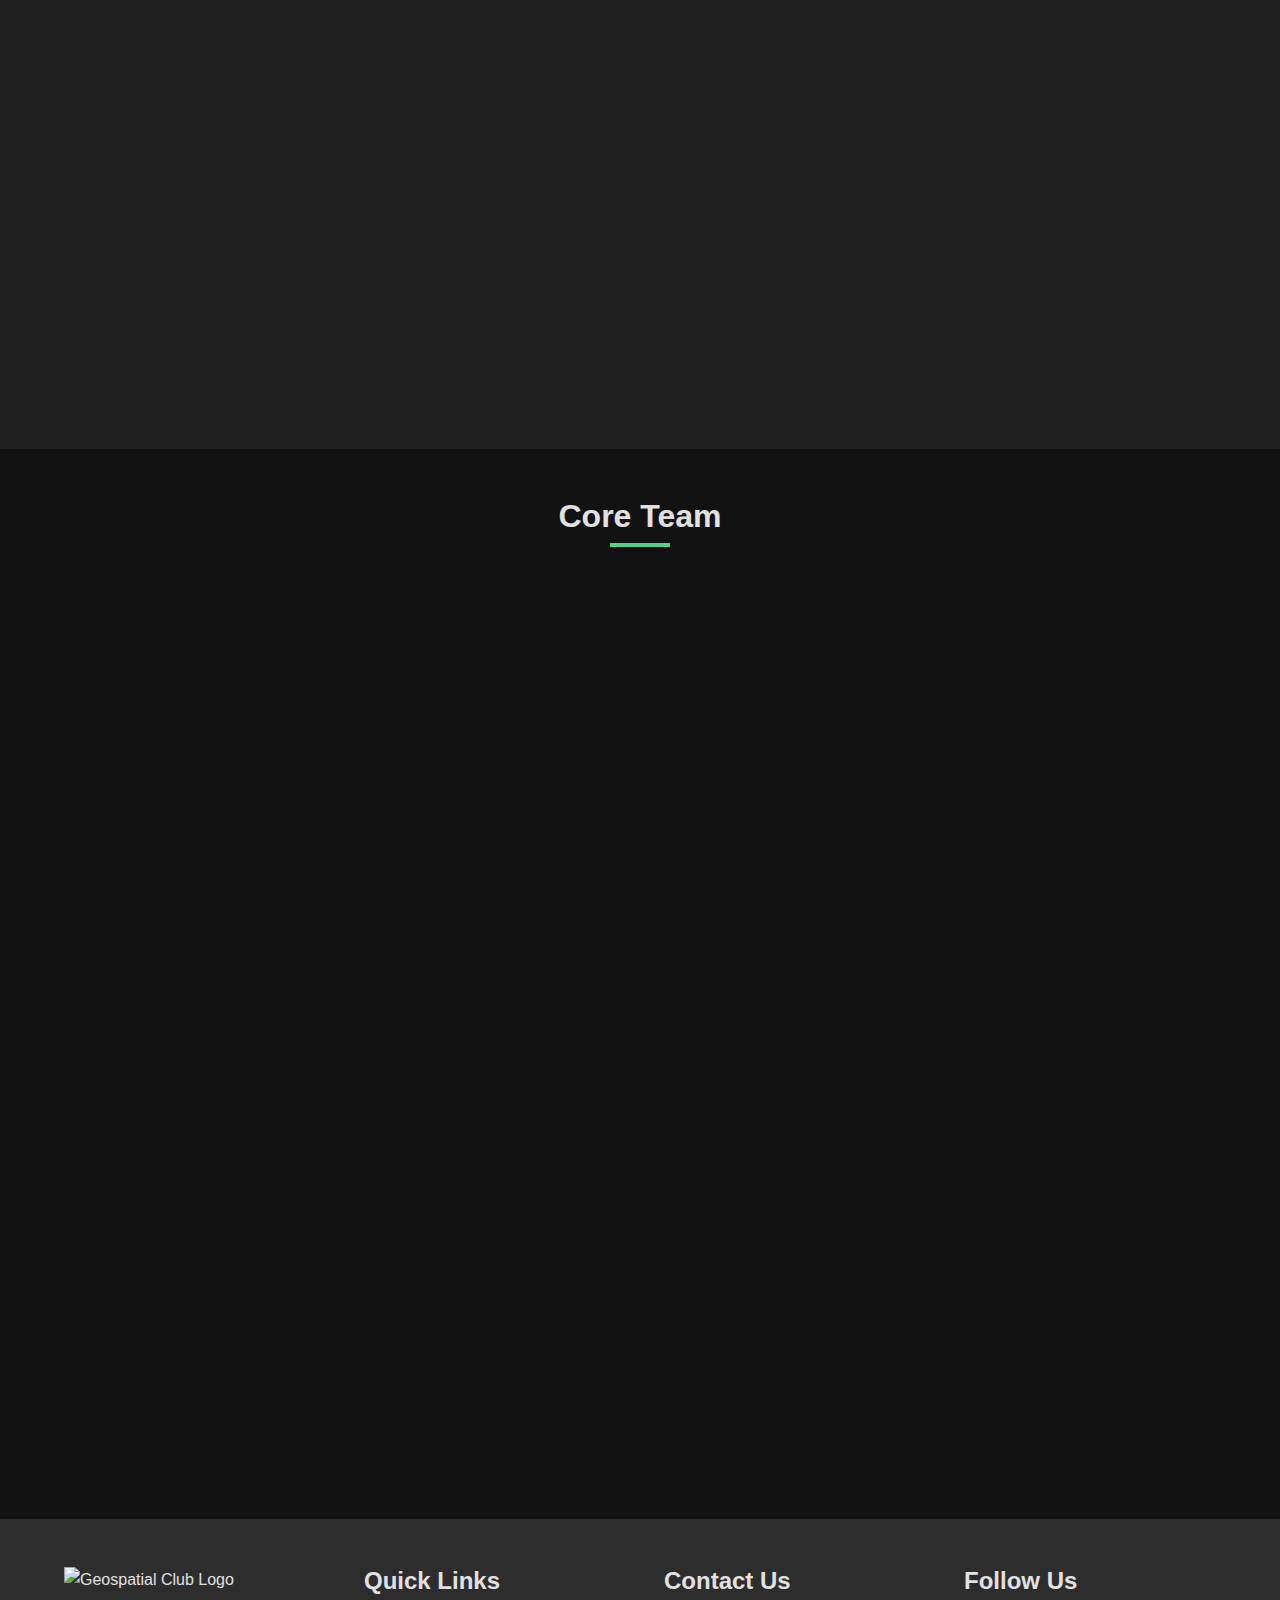
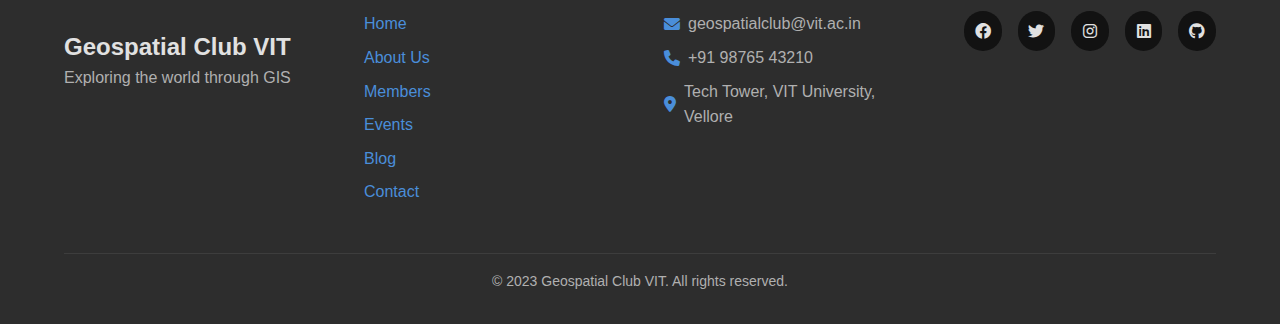
==== commit 5e30100b: "only dark mode" ====
--- a/about.html
+++ b/about.html
@@ -7,7 +7,7 @@
     <link rel="stylesheet" href="styles.css">
     <link rel="stylesheet" href="https://cdnjs.cloudflare.com/ajax/libs/font-awesome/6.0.0-beta3/css/all.min.css">
 </head>
-<body class="light-mode">
+<body>
     <header>
         <div class="container">
             <div class="logo">
@@ -26,9 +26,6 @@
                     <li><a href="blog.html">Blog</a></li>
                     <li><a href="contact.html">Contact</a></li>
                 </ul>
-                <div class="theme-toggle">
-                    <i class="fas fa-moon"></i>
-                </div>
             </nav>
         </div>
     </header>
@@ -272,4 +269,4 @@
 
     <script src="script.js"></script>
 </body>
-</html>+</html>
--- a/styles.css
+++ b/styles.css
@@ -1,47 +1,6 @@
 /* ===== GENERAL STYLES ===== */
 :root {
-    /* Light Mode Colors */
-    --primary-color: #2a6ebb;
-    --secondary-color: #3cb878;
-    --accent-color: #f39c12;
-    --text-color: #333333;
-    --text-light: #666666;
-    --bg-color: #ffffff;
-    --bg-light: #f5f7fa;
-    --bg-dark: #e9ecef;
-    --border-color: #dee2e6;
-    --shadow-color: rgba(0, 0, 0, 0.1);
-    
-    /* Font Sizes */
-    --font-xs: 0.75rem;
-    --font-sm: 0.875rem;
-    --font-md: 1rem;
-    --font-lg: 1.25rem;
-    --font-xl: 1.5rem;
-    --font-2xl: 2rem;
-    --font-3xl: 2.5rem;
-    
-    /* Spacing */
-    --space-xs: 0.25rem;
-    --space-sm: 0.5rem;
-    --space-md: 1rem;
-    --space-lg: 1.5rem;
-    --space-xl: 2rem;
-    --space-2xl: 3rem;
-    
-    /* Border Radius */
-    --radius-sm: 0.25rem;
-    --radius-md: 0.5rem;
-    --radius-lg: 1rem;
-    --radius-full: 9999px;
-    
-    /* Transitions */
-    --transition-fast: 0.2s ease;
-    --transition-normal: 0.3s ease;
-    --transition-slow: 0.5s ease;
-}
-
-.dark-mode {
+    /* Dark Mode Colors */
     --primary-color: #4a8eda;
     --secondary-color: #4dd48a;
     --accent-color: #f7b731;
@@ -52,6 +11,34 @@
     --bg-dark: #2d2d2d;
     --border-color: #3d3d3d;
     --shadow-color: rgba(0, 0, 0, 0.3);
+    
+    /* Font Sizes */
+    --font-xs: 0.75rem;
+    --font-sm: 0.875rem;
+    --font-md: 1rem;
+    --font-lg: 1.25rem;
+    --font-xl: 1.5rem;
+    --font-2xl: 2rem;
+    --font-3xl: 2.5rem;
+    
+    /* Spacing */
+    --space-xs: 0.25rem;
+    --space-sm: 0.5rem;
+    --space-md: 1rem;
+    --space-lg: 1.5rem;
+    --space-xl: 2rem;
+    --space-2xl: 3rem;
+    
+    /* Border Radius */
+    --radius-sm: 0.25rem;
+    --radius-md: 0.5rem;
+    --radius-lg: 1rem;
+    --radius-full: 9999px;
+    
+    /* Transitions */
+    --transition-fast: 0.2s ease;
+    --transition-normal: 0.3s ease;
+    --transition-slow: 0.5s ease;
 }
 
 * {
@@ -244,18 +231,6 @@
     border-radius: var(--radius-full);
 }
 
-.theme-toggle {
-    margin-left: var(--space-xl);
-    cursor: pointer;
-    font-size: var(--font-lg);
-    color: var(--text-color);
-    transition: color var(--transition-fast);
-}
-
-.theme-toggle:hover {
-    color: var(--primary-color);
-}
-
 .menu-toggle {
     display: none;
     font-size: var(--font-xl);
@@ -552,7 +527,7 @@
 }
 
 .mission-text li {
-    margin-bottom: var(--space-sm);
+    margin-bottom: var (--space-sm);
 }
 
 /* ===== FACULTY ADVISORS ===== */
@@ -1270,7 +1245,7 @@
 }
 
 .footer-links a {
-    color: var(--text-light);
+    color: var (--text-light);
 }
 
 .footer-links a:hover {
@@ -1433,4 +1408,4 @@
     .filter-btn {
         width: 100%;
     }
-}+}
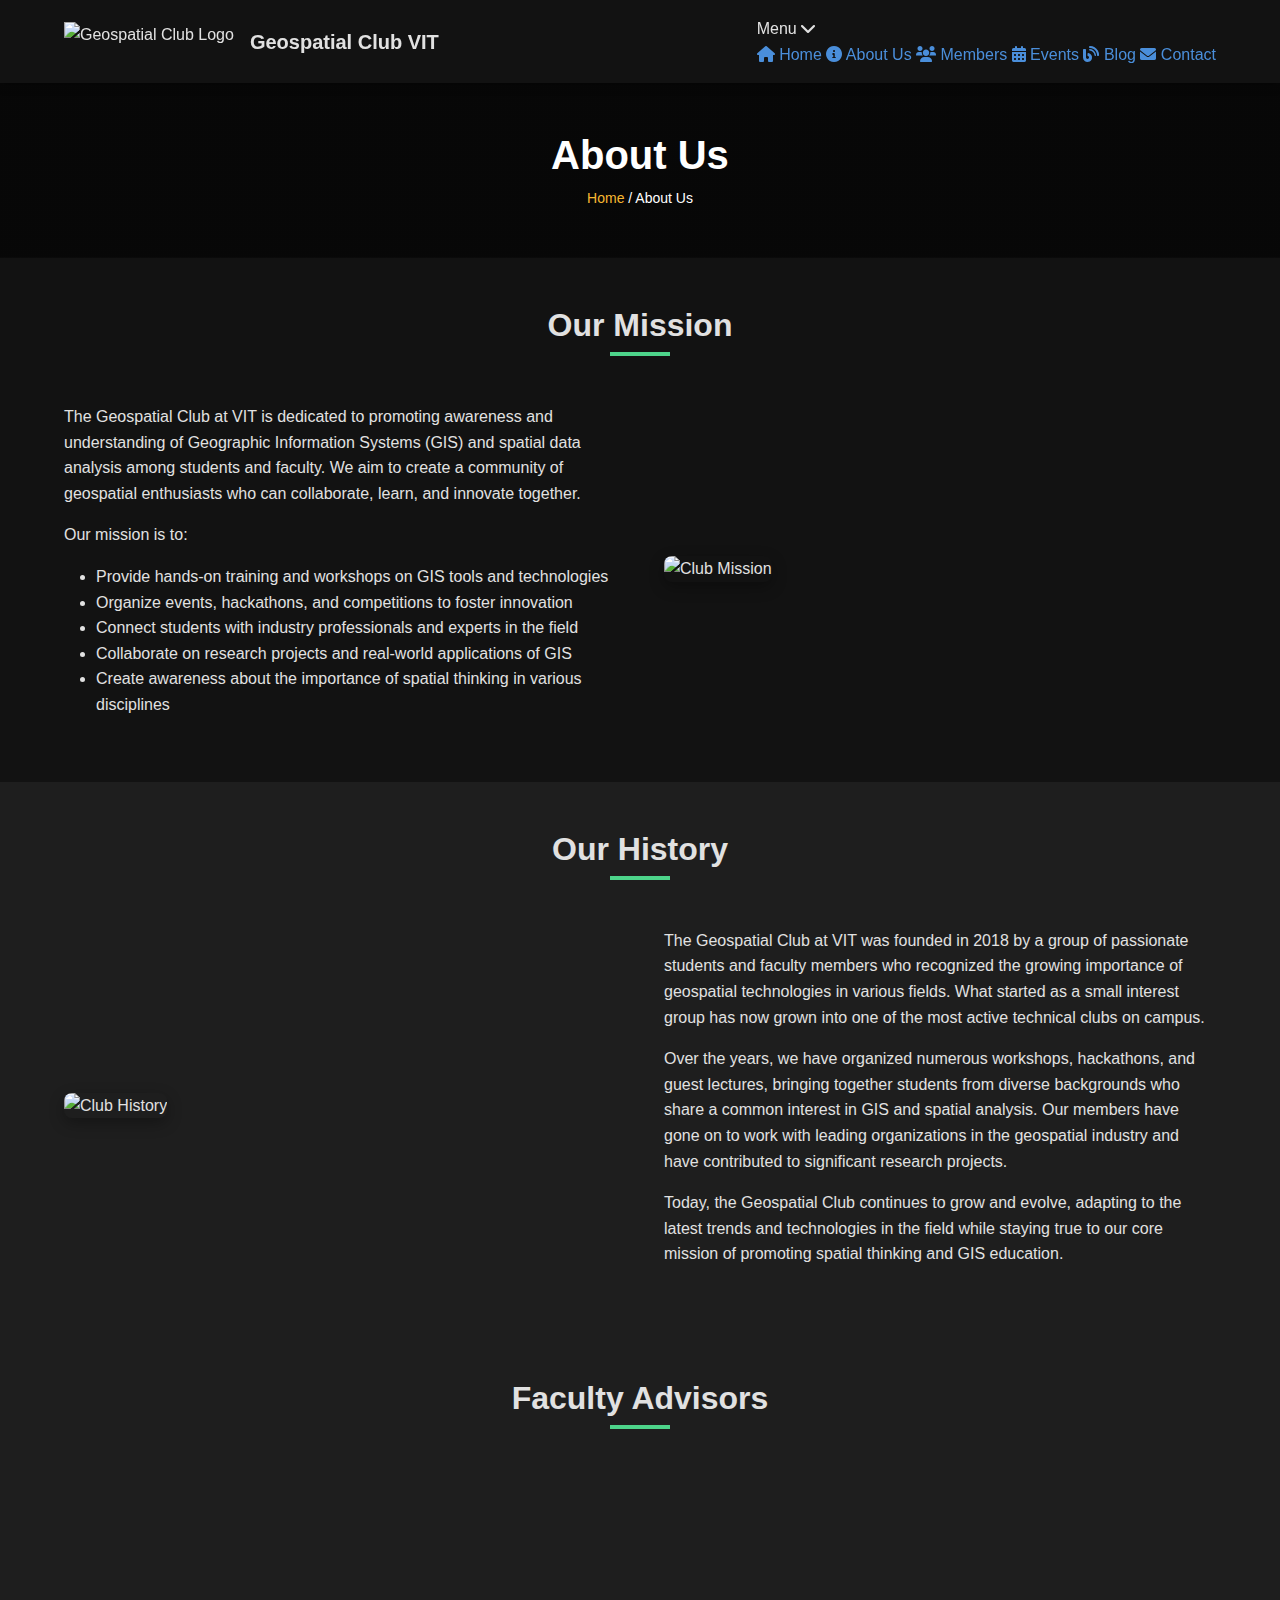
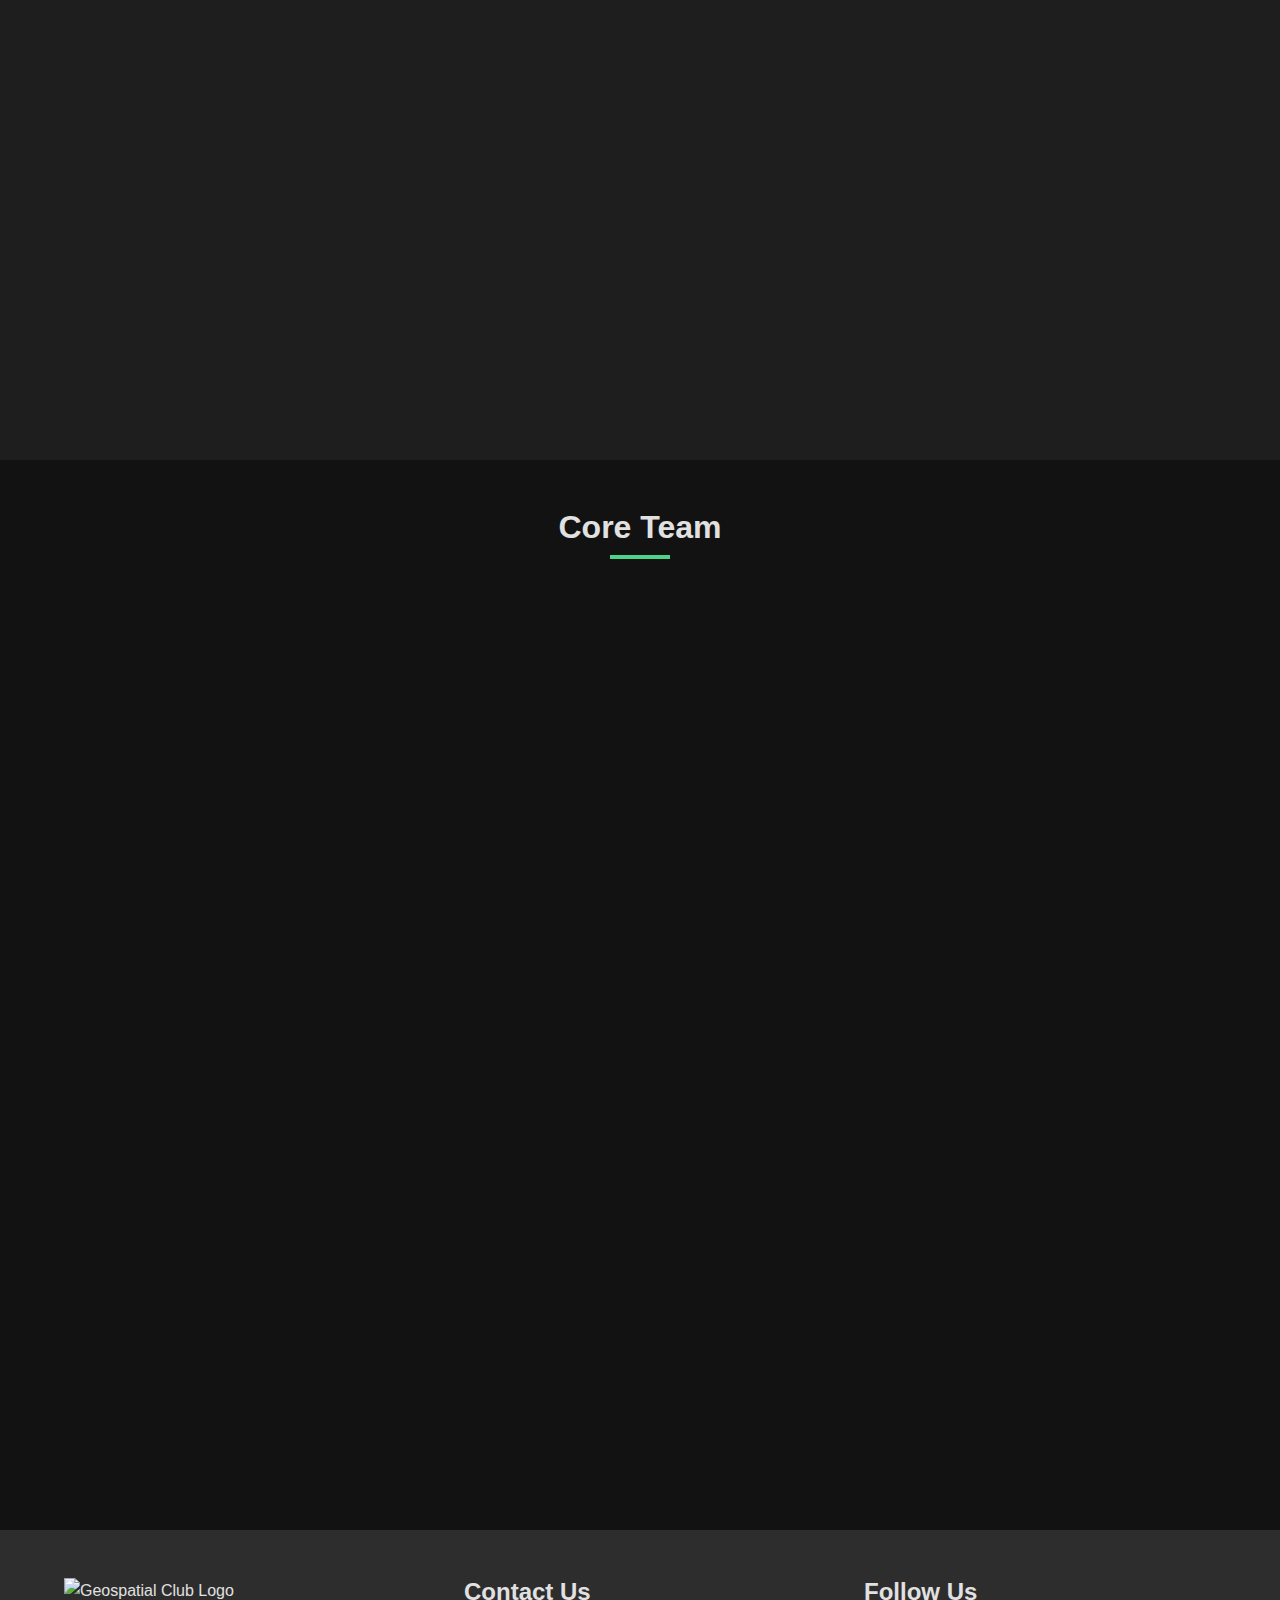
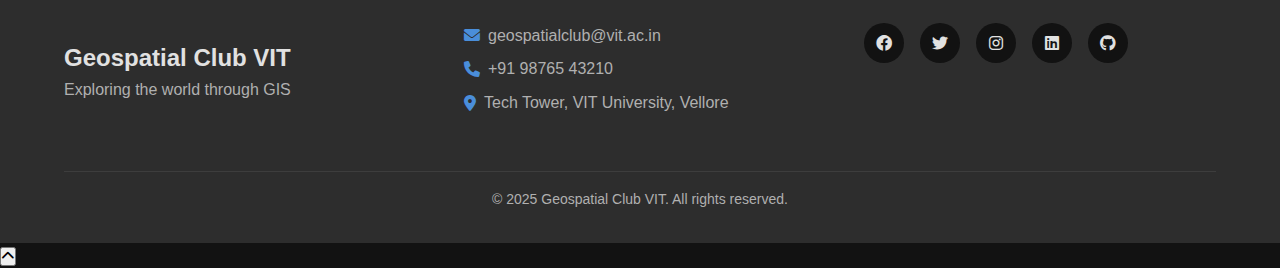
==== commit 3adbd7d1: "Update about.html" ====
--- a/about.html
+++ b/about.html
@@ -11,28 +11,42 @@
     <header>
         <div class="container">
             <div class="logo">
-                <img src="images/logo.png" alt="Geospatial Club Logo">
-                <h1>Geospatial Club VIT</h1>
-            </div>
-            <nav>
-                <div class="menu-toggle">
-                    <i class="fas fa-bars"></i>
-                </div>
-                <ul class="nav-menu">
-                    <li><a href="index.html">Home</a></li>
-                    <li><a href="about.html" class="active">About Us</a></li>
-                    <li><a href="members.html">Members</a></li>
-                    <li><a href="events.html">Events</a></li>
-                    <li><a href="blog.html">Blog</a></li>
-                    <li><a href="contact.html">Contact</a></li>
-                </ul>
-            </nav>
+                <img src="images/logo.png" alt="Geospatial Club Logo" class="animate-fade-in">
+                <h1 class="animate-fade-in">Geospatial Club VIT</h1>
+            </div>
+            <div class="header-right">
+                <div class="dropdown">
+                    <div class="dropdown-toggle">
+                        Menu <i class="fas fa-chevron-down"></i>
+                    </div>
+                    <div class="dropdown-menu">
+                        <a href="index.html" class="dropdown-item">
+                            <i class="fas fa-home"></i> Home
+                        </a>
+                        <a href="about.html" class="dropdown-item active">
+                            <i class="fas fa-info-circle"></i> About Us
+                        </a>
+                        <a href="members.html" class="dropdown-item">
+                            <i class="fas fa-users"></i> Members
+                        </a>
+                        <a href="events.html" class="dropdown-item">
+                            <i class="fas fa-calendar-alt"></i> Events
+                        </a>
+                        <a href="blog.html" class="dropdown-item">
+                            <i class="fas fa-blog"></i> Blog
+                        </a>
+                        <a href="contact.html" class="dropdown-item">
+                            <i class="fas fa-envelope"></i> Contact
+                        </a>
+                    </div>
+                </div>
+            </div>
         </div>
     </header>
 
     <section class="page-banner">
         <div class="container">
-            <h2>About Us</h2>
+            <h2 class="animate-slide-up">About Us</h2>
             <div class="breadcrumb">
                 <a href="index.html">Home</a> / About Us
             </div>
@@ -58,7 +72,7 @@
                     </ul>
                 </div>
                 <div class="mission-image">
-                    <img src="images/mission.jpg" alt="Club Mission">
+                    <img src="images/mission.jpg" alt="Club Mission" class="animate-float">
                 </div>
             </div>
         </div>
@@ -72,7 +86,7 @@
             </div>
             <div class="history-content">
                 <div class="history-image">
-                    <img src="images/history.jpg" alt="Club History">
+                    <img src="images/history.jpg" alt="Club History" class="animate-float">
                 </div>
                 <div class="history-text">
                     <p>The Geospatial Club at VIT was founded in 2018 by a group of passionate students and faculty members who recognized the growing importance of geospatial technologies in various fields. What started as a small interest group has now grown into one of the most active technical clubs on campus.</p>
@@ -90,7 +104,7 @@
                 <div class="underline"></div>
             </div>
             <div class="advisors-container">
-                <div class="advisor-card">
+                <div class="advisor-card hover-lift hover-glow">
                     <div class="advisor-image">
                         <img src="images/advisor1.jpg" alt="Dr. Rajesh Kumar">
                     </div>
@@ -105,7 +119,7 @@
                         </div>
                     </div>
                 </div>
-                <div class="advisor-card">
+                <div class="advisor-card hover-lift hover-glow">
                     <div class="advisor-image">
                         <img src="images/advisor2.jpg" alt="Dr. Priya Sharma">
                     </div>
@@ -131,7 +145,7 @@
                 <div class="underline"></div>
             </div>
             <div class="team-container">
-                <div class="team-card">
+                <div class="team-card hover-lift hover-glow">
                     <div class="team-image">
                         <img src="images/team1.jpg" alt="Aditya Patel">
                     </div>
@@ -146,7 +160,7 @@
                         </div>
                     </div>
                 </div>
-                <div class="team-card">
+                <div class="team-card hover-lift hover-glow">
                     <div class="team-image">
                         <img src="images/team2.jpg" alt="Sneha Reddy">
                     </div>
@@ -161,7 +175,7 @@
                         </div>
                     </div>
                 </div>
-                <div class="team-card">
+                <div class="team-card hover-lift hover-glow">
                     <div class="team-image">
                         <img src="images/team3.jpg" alt="Rahul Sharma">
                     </div>
@@ -176,7 +190,7 @@
                         </div>
                     </div>
                 </div>
-                <div class="team-card">
+                <div class="team-card hover-lift hover-glow">
                     <div class="team-image">
                         <img src="images/team4.jpg" alt="Ananya Singh">
                     </div>
@@ -191,7 +205,7 @@
                         </div>
                     </div>
                 </div>
-                <div class="team-card">
+                <div class="team-card hover-lift hover-glow">
                     <div class="team-image">
                         <img src="images/team5.jpg" alt="Vikram Joshi">
                     </div>
@@ -206,7 +220,7 @@
                         </div>
                     </div>
                 </div>
-                <div class="team-card">
+                <div class="team-card hover-lift hover-glow">
                     <div class="team-image">
                         <img src="images/team6.jpg" alt="Meera Patel">
                     </div>
@@ -232,17 +246,6 @@
                     <img src="images/logo.png" alt="Geospatial Club Logo">
                     <h3>Geospatial Club VIT</h3>
                     <p>Exploring the world through GIS</p>
-                </div>
-                <div class="footer-links">
-                    <h3>Quick Links</h3>
-                    <ul>
-                        <li><a href="index.html">Home</a></li>
-                        <li><a href="about.html">About Us</a></li>
-                        <li><a href="members.html">Members</a></li>
-                        <li><a href="events.html">Events</a></li>
-                        <li><a href="blog.html">Blog</a></li>
-                        <li><a href="contact.html">Contact</a></li>
-                    </ul>
                 </div>
                 <div class="footer-contact">
                     <h3>Contact Us</h3>
@@ -262,10 +265,15 @@
                 </div>
             </div>
             <div class="footer-bottom">
-                <p>&copy; 2023 Geospatial Club VIT. All rights reserved.</p>
+                <p>&copy; 2025 Geospatial Club VIT. All rights reserved.</p>
             </div>
         </div>
     </footer>
+
+    <!-- Back to top button -->
+    <button id="back-to-top" aria-label="Back to top" title="Back to top">
+        <i class="fas fa-chevron-up"></i>
+    </button>
 
     <script src="script.js"></script>
 </body>
--- a/styles.css
+++ b/styles.css
@@ -1294,6 +1294,31 @@
     font-size: var(--font-sm);
 }
 
+/* ===== BACK TO TOP BUTTON ===== */
+.back-to-top {
+    position: fixed;
+    bottom: 30px;
+    right: 30px;
+    width: 50px;
+    height: 50px;
+    background-color: var(--primary-color);
+    color: white;
+    border-radius: 50%;
+    display: none;
+    justify-content: center;
+    align-items: center;
+    font-size: 20px;
+    box-shadow: 0 4px 10px rgba(0, 0, 0, 0.3);
+    z-index: 99;
+    transition: background-color var(--transition-fast), transform var(--transition-fast);
+}
+
+.back-to-top:hover {
+    background-color: var(--secondary-color);
+    color: white;
+    transform: translateY(-5px);
+}
+
 /* ===== RESPONSIVE STYLES ===== */
 @media (max-width: 992px) {
     .mission-content, .history-content {
